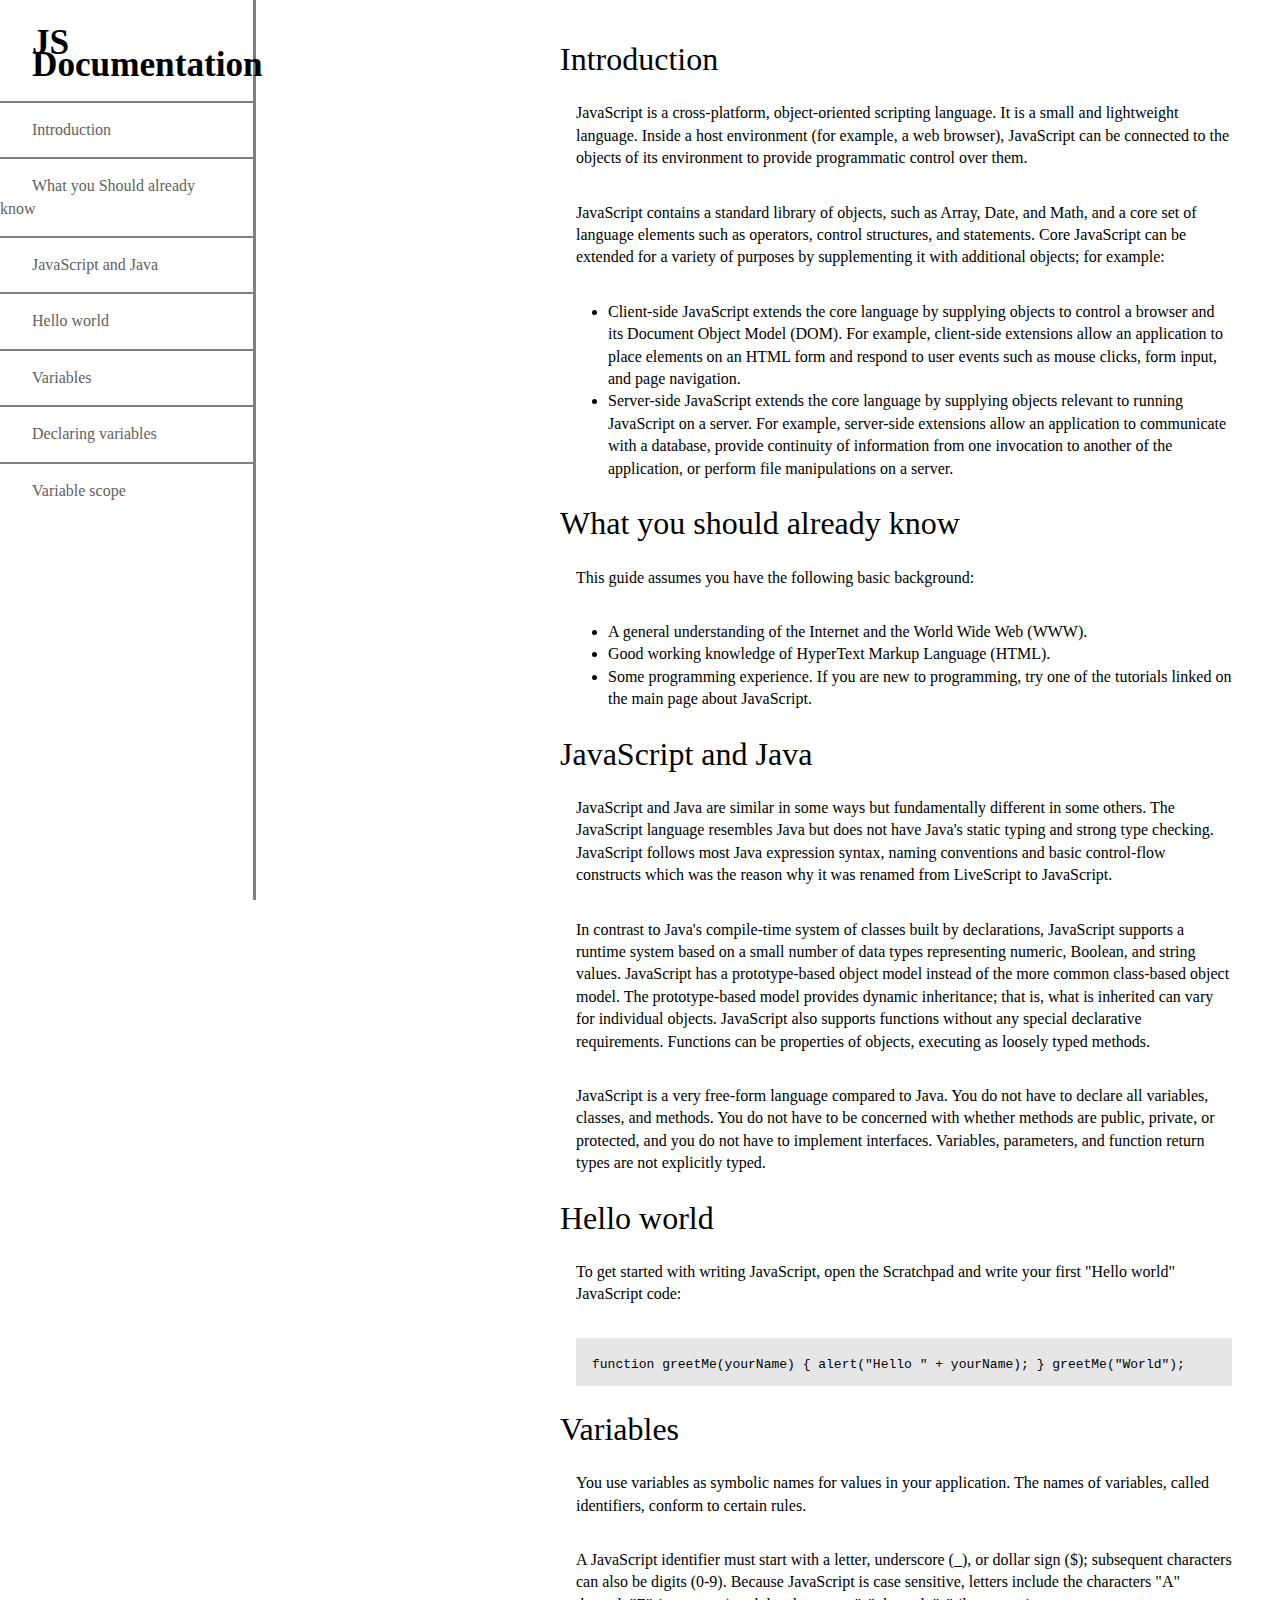
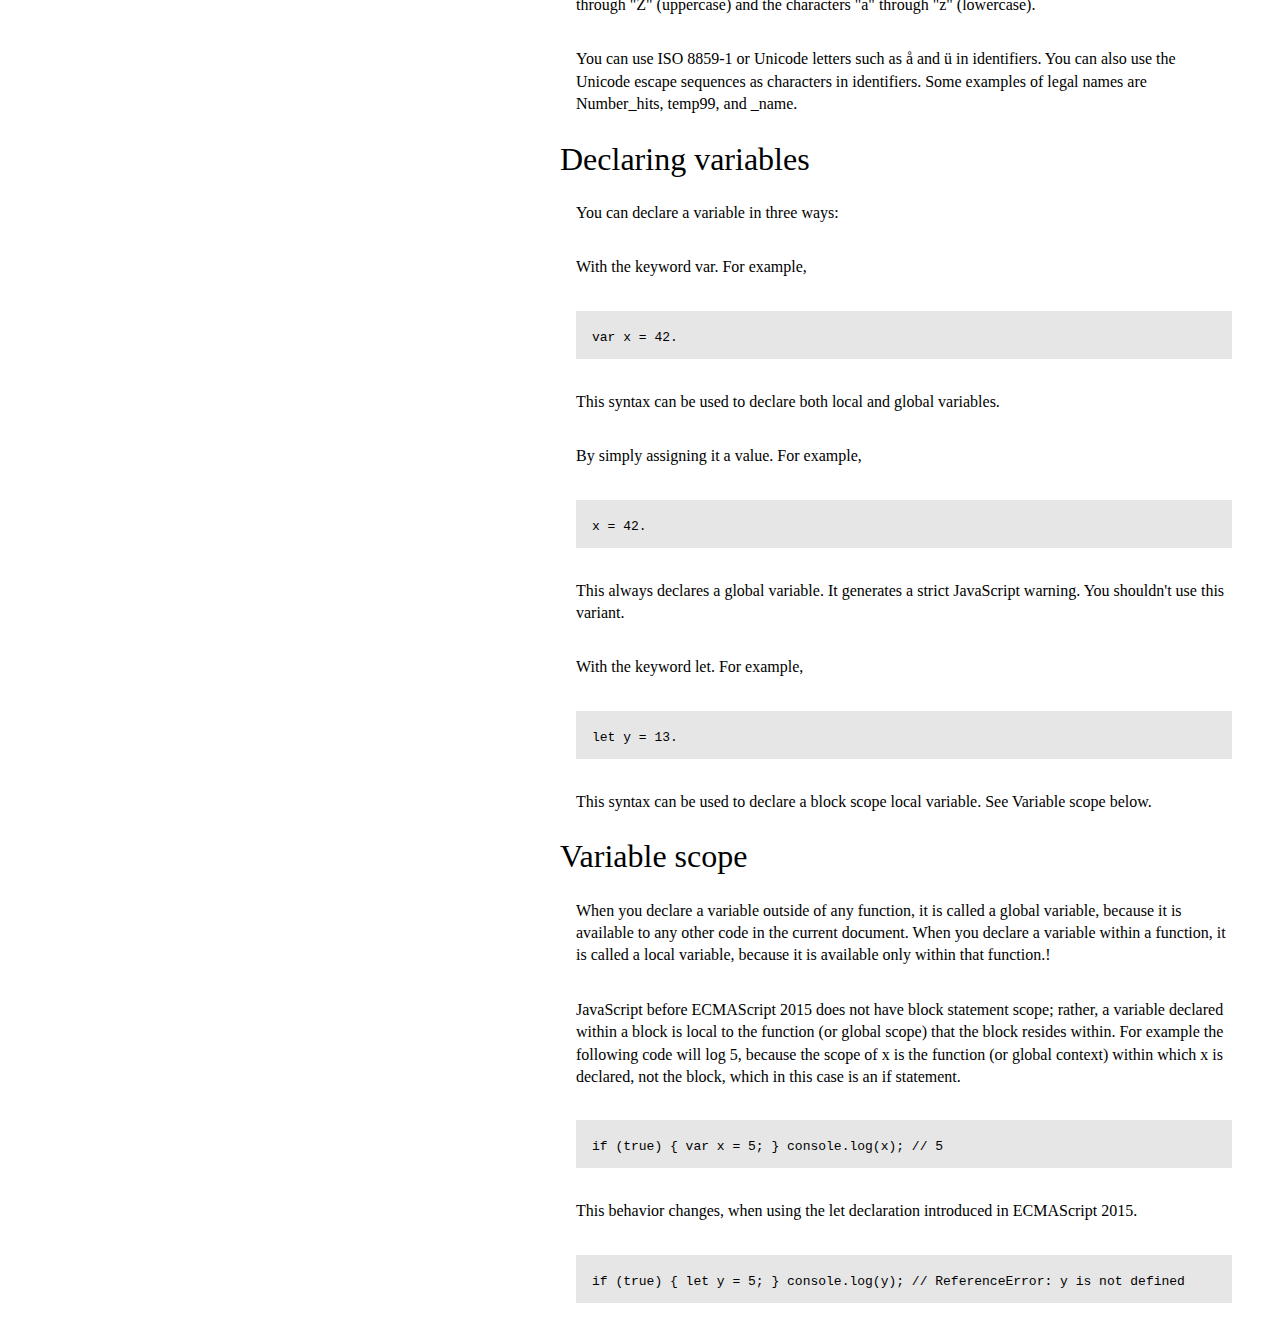
==== Reponsive_Web_Desing/Documentation_Pages/index.html @ 833eaaf8 "first commit" ====
<!DOCTYPE html>
<html lang="en">
  <head>
    <meta charset="UTF-8" />
    <meta http-equiv="X-UA-Compatible" content="IE=edge" />
    <meta name="viewport" content="width=device-width, initial-scale=1.0" />
    <link rel="stylesheet" href="style.css" />
    <title>Documentation Pages</title>
  </head>
  <body>
    <div id="container">
      <nav id="navbar">
        <header>
          <h1>JS Documentation</h1>
        </header>
        <ul>
          <li><a class="nav-link" href="#Introduction">Introduction</a></li>
          <li>
            <a class="nav-link" href="#What_you_Should_already_know"
              >What you Should already know</a
            >
          </li>
          <li>
            <a class="nav-link" href="#JavaScript_and_Java"
              >JavaScript and Java</a
            >
          </li>
          <li><a class="nav-link" href="#Hello_world">Hello world</a></li>
          <li><a class="nav-link" href="#Variables">Variables</a></li>
          <li>
            <a class="nav-link" href="#Declaring_variables"
              >Declaring variables</a
            >
          </li>
          <li><a class="nav-link" href="#Variable_scope">Variable scope</a></li>
        </ul>
      </nav>
      <main id="main-doc">
        <section class="main-section" id="Introduction">
          <header>Introduction</header>
          <p>
            JavaScript is a cross-platform, object-oriented scripting language.
            It is a small and lightweight language. Inside a host environment
            (for example, a web browser), JavaScript can be connected to the
            objects of its environment to provide programmatic control over
            them.
          </p>
          <p>
            JavaScript contains a standard library of objects, such as Array,
            Date, and Math, and a core set of language elements such as
            operators, control structures, and statements. Core JavaScript can
            be extended for a variety of purposes by supplementing it with
            additional objects; for example:
          </p>
          <ul>
            <li>
              Client-side JavaScript extends the core language by supplying
              objects to control a browser and its Document Object Model (DOM).
              For example, client-side extensions allow an application to place
              elements on an HTML form and respond to user events such as mouse
              clicks, form input, and page navigation.
            </li>
            <li>
              Server-side JavaScript extends the core language by supplying
              objects relevant to running JavaScript on a server. For example,
              server-side extensions allow an application to communicate with a
              database, provide continuity of information from one invocation to
              another of the application, or perform file manipulations on a
              server.
            </li>
          </ul>
        </section>
        <section class="main-section" id="What_you_Should_already_know">
          <header>What you should already know</header>
          <p>This guide assumes you have the following basic background:</p>
          <ul>
            <li>
              A general understanding of the Internet and the World Wide Web
              (WWW).
            </li>
            <li>Good working knowledge of HyperText Markup Language (HTML).</li>
            <li>
              Some programming experience. If you are new to programming, try
              one of the tutorials linked on the main page about JavaScript.
            </li>
          </ul>
        </section>
        <section class="main-section" id="JavaScript_and_Java">
          <header>JavaScript and Java</header>
          <p>
            JavaScript and Java are similar in some ways but fundamentally
            different in some others. The JavaScript language resembles Java but
            does not have Java's static typing and strong type checking.
            JavaScript follows most Java expression syntax, naming conventions
            and basic control-flow constructs which was the reason why it was
            renamed from LiveScript to JavaScript.
          </p>
          <p>
            In contrast to Java's compile-time system of classes built by
            declarations, JavaScript supports a runtime system based on a small
            number of data types representing numeric, Boolean, and string
            values. JavaScript has a prototype-based object model instead of the
            more common class-based object model. The prototype-based model
            provides dynamic inheritance; that is, what is inherited can vary
            for individual objects. JavaScript also supports functions without
            any special declarative requirements. Functions can be properties of
            objects, executing as loosely typed methods.
          </p>
          <p>
            JavaScript is a very free-form language compared to Java. You do not
            have to declare all variables, classes, and methods. You do not have
            to be concerned with whether methods are public, private, or
            protected, and you do not have to implement interfaces. Variables,
            parameters, and function return types are not explicitly typed.
          </p>
        </section>
        <section class="main-section" id="Hello_world">
          <header>Hello world</header>
          <p>
            To get started with writing JavaScript, open the Scratchpad and
            write your first "Hello world" JavaScript code:
          </p>
          <code>
            function greetMe(yourName) { alert("Hello " + yourName); }
            greetMe("World");
          </code>
        </section>
        <section class="main-section" id="Variables">
          <header>Variables</header>
          <p>
            You use variables as symbolic names for values in your application.
            The names of variables, called identifiers, conform to certain
            rules.
          </p>
          <p>
            A JavaScript identifier must start with a letter, underscore (_), or
            dollar sign ($); subsequent characters can also be digits (0-9).
            Because JavaScript is case sensitive, letters include the characters
            "A" through "Z" (uppercase) and the characters "a" through "z"
            (lowercase).
          </p>
          <p>
            You can use ISO 8859-1 or Unicode letters such as å and ü in
            identifiers. You can also use the Unicode escape sequences as
            characters in identifiers. Some examples of legal names are
            Number_hits, temp99, and _name.
          </p>
        </section>
        <section class="main-section" id="Declaring_variables">
          <header>Declaring variables</header>
          <p>You can declare a variable in three ways:</p>
          <p>With the keyword var. For example,</p>
          <code>var x = 42.</code>
          <p>
            This syntax can be used to declare both local and global variables.
          </p>
          <p>By simply assigning it a value. For example,</p>
          <code>x = 42.</code>
          <p>
            This always declares a global variable. It generates a strict
            JavaScript warning. You shouldn't use this variant.
          </p>
          <p>With the keyword let. For example,</p>
          <code>let y = 13.</code>
          <p>
            This syntax can be used to declare a block scope local variable. See
            Variable scope below.
          </p>
        </section>
        <section class="main-section" id="Variable_scope">
          <header>Variable scope</header>
          <p>
            When you declare a variable outside of any function, it is called a
            global variable, because it is available to any other code in the
            current document. When you declare a variable within a function, it
            is called a local variable, because it is available only within that
            function.!
          </p>
          <p>
            JavaScript before ECMAScript 2015 does not have block statement
            scope; rather, a variable declared within a block is local to the
            function (or global scope) that the block resides within. For
            example the following code will log 5, because the scope of x is the
            function (or global context) within which x is declared, not the
            block, which in this case is an if statement.
          </p>
          <code>if (true) { var x = 5; } console.log(x); // 5</code>
          <p>
            This behavior changes, when using the let declaration introduced in
            ECMAScript 2015.
          </p>
          <code
            >if (true) { let y = 5; } console.log(y); // ReferenceError: y is
            not defined</code
          >
        </section>
      </main>
    </div>
  </body>
</html>
---- Reponsive_Web_Desing/Documentation_Pages/style.css ----
* {
  margin: 0;
  padding: 0;
  box-sizing: border-box;
}
#container {
  display: flex;
  line-height: 1.4rem;
}
#navbar {
  display: flex;
  flex-direction: column;
  width: 20vw;
  padding: 2rem 0;
  gap: 1.5rem 0;
  border-right: 3px solid gray;
  height: 100vh;
}
#navbar header {
  font-size: 1.1rem;
  padding-left: 2rem;
}
#navbar ul li {
  border-top: 2px solid gray;
  padding: 1rem 0;
}
.nav-link {
  text-decoration: none;
  padding: 1rem 2rem;
  color: rgb(95, 95, 95);
}
#main-doc {
  width: 80vw;
  padding: 1rem 3rem;
  margin-left: 20vw;
}
#main-doc header {
  font-size: 2rem;
  font-weight: 500;
}
#main-doc p {
  padding-left: 1rem;
  margin: 2rem auto;
}
.main-section {
  margin-top: 2rem;
}
.main-section li {
  margin-left: 3rem;
}
.main-section code {
  margin-left: 1rem;
  padding-left: 1rem;
  height: 3rem;
  padding-top: 1rem;
  background-color: rgb(230, 230, 230);
  display: block;
}
@media screen and (min-width: 1350px) {
  #navbar {
    position: fixed;
  }
}
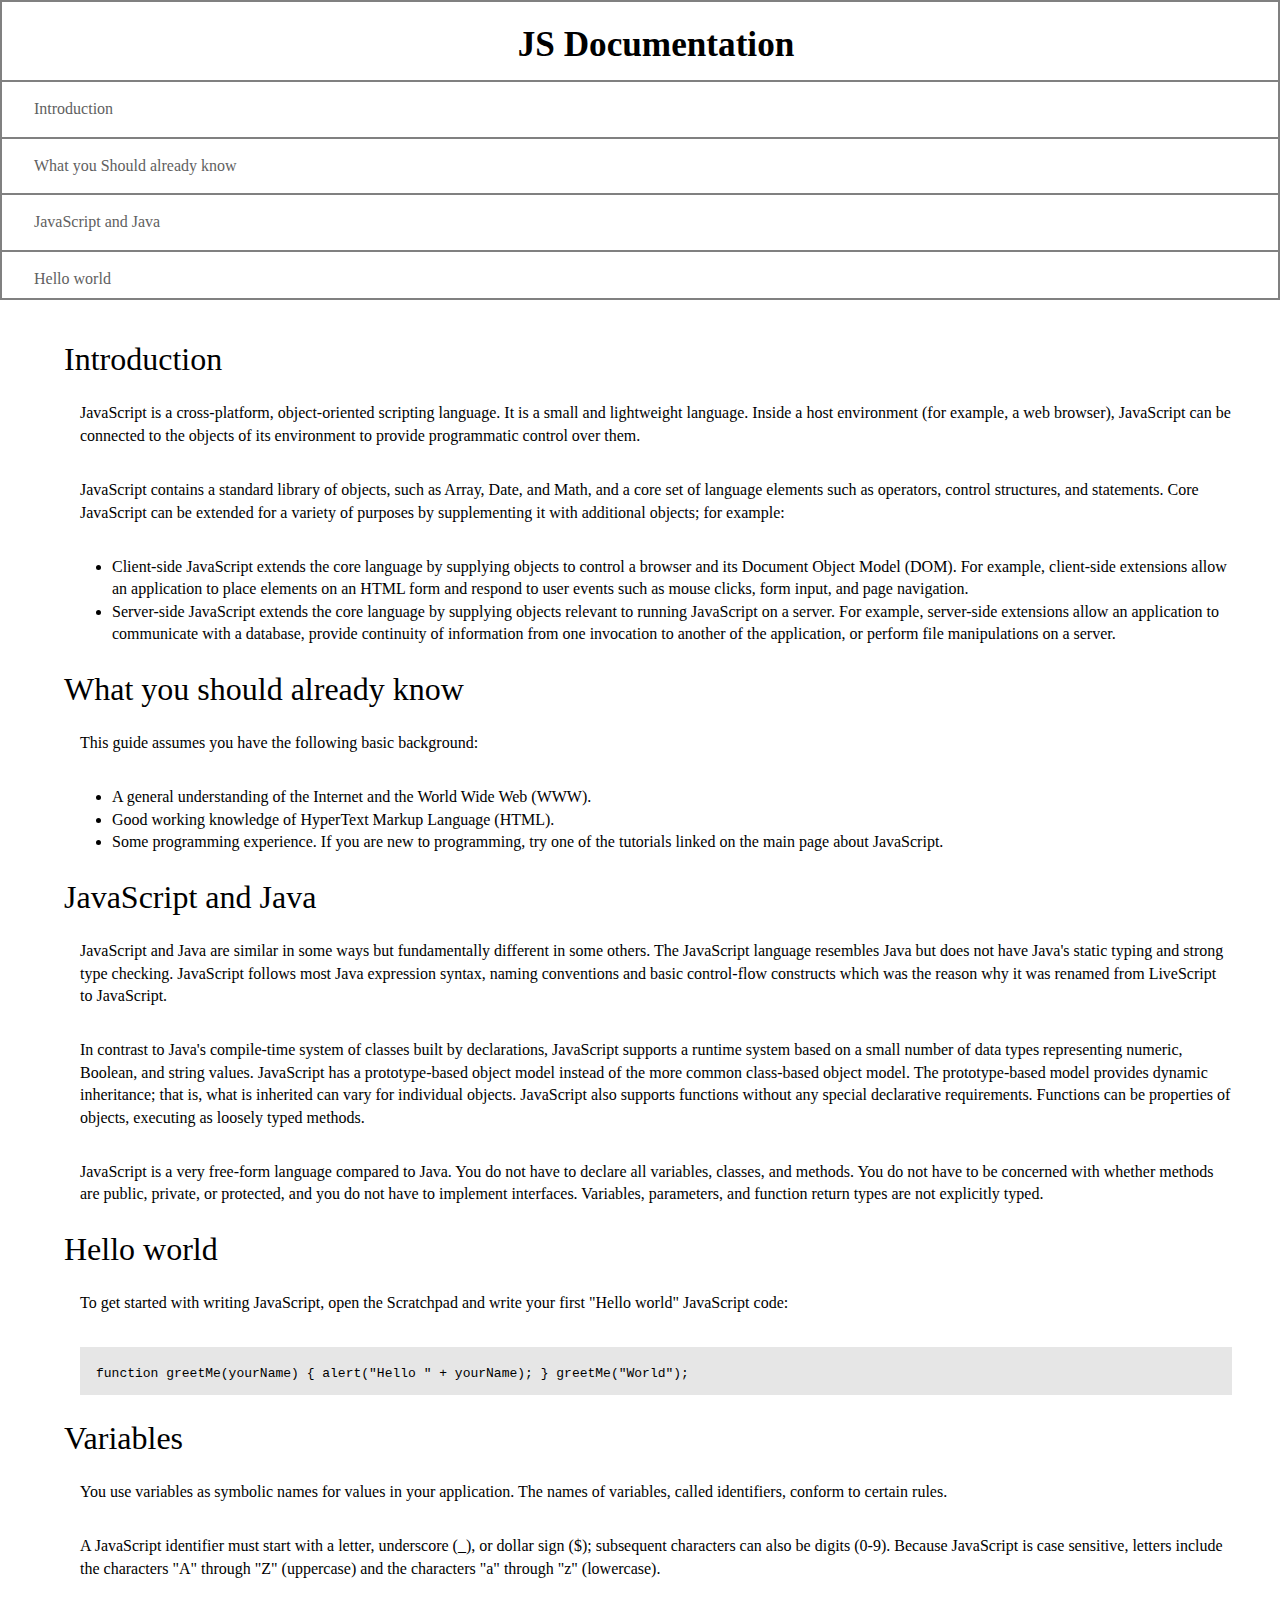
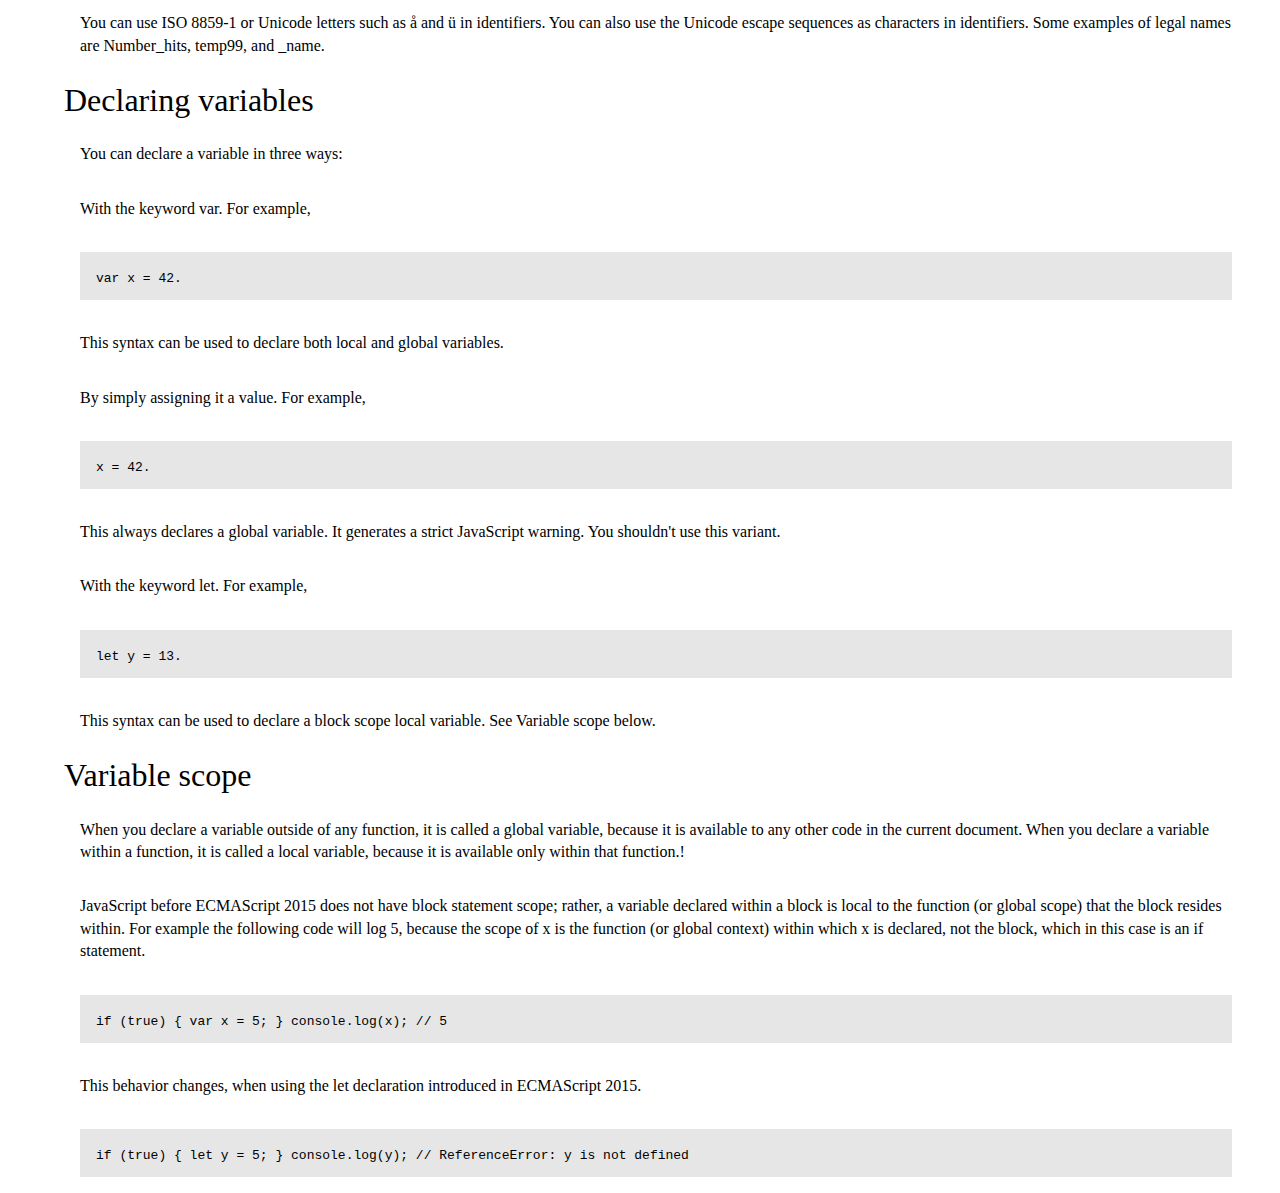
==== commit 2d42d8fa: "finish" ====
--- a/Reponsive_Web_Desing/Documentation_Pages/index.html
+++ b/Reponsive_Web_Desing/Documentation_Pages/index.html
@@ -4,7 +4,7 @@
     <meta charset="UTF-8" />
     <meta http-equiv="X-UA-Compatible" content="IE=edge" />
     <meta name="viewport" content="width=device-width, initial-scale=1.0" />
-    <link rel="stylesheet" href="style.css" />
+    <link rel="stylesheet" href="styles.css" />
     <title>Documentation Pages</title>
   </head>
   <body>
--- a/Reponsive_Web_Desing/Documentation_Pages/styles.css
+++ b/Reponsive_Web_Desing/Documentation_Pages/styles.css
@@ -0,0 +1,84 @@
+* {
+  margin: 0;
+  padding: 0;
+  box-sizing: border-box;
+}
+#container {
+  display: flex;
+  line-height: 1.4rem;
+}
+#navbar {
+  display: flex;
+  flex-direction: column;
+  width: 20vw;
+  padding: 2rem 0;
+  gap: 1.5rem 0;
+  border-right: 3px solid gray;
+  height: 100vh;
+}
+#navbar header {
+  font-size: 1.1rem;
+  padding-left: 2rem;
+}
+#navbar ul li {
+  border-top: 2px solid gray;
+  padding: 1rem 0;
+  list-style-type: none;
+}
+.nav-link {
+  text-decoration: none;
+  padding: 1rem 2rem;
+  color: rgb(95, 95, 95);
+}
+#main-doc {
+  width: 80vw;
+  padding: 1rem 3rem;
+  margin-left: 20vw;
+}
+#main-doc header {
+  font-size: 2rem;
+  font-weight: 500;
+}
+#main-doc p {
+  padding-left: 1rem;
+  margin: 2rem auto;
+}
+.main-section {
+  margin-top: 2rem;
+}
+.main-section li {
+  margin-left: 3rem;
+}
+.main-section code {
+  margin-left: 1rem;
+  padding-left: 1rem;
+  height: 3rem;
+  padding-top: 1rem;
+  background-color: rgb(230, 230, 230);
+  display: block;
+}
+@media screen and (min-width: 1350px) {
+  #navbar {
+    position: fixed;
+  }
+}
+@media screen and (max-width: 1350px) {
+  #container {
+    flex-direction: column;
+  }
+  #navbar {
+    width: 100vw;
+    height: 300px;
+    overflow: auto;
+    border: 2px solid gray;
+    padding-bottom: 0;
+  }
+  #navbar header {
+    text-align: center;
+  }
+  #main-doc {
+    width: 100vw;
+    margin-left: 1rem;
+    padding-right: 4rem;
+  }
+}
